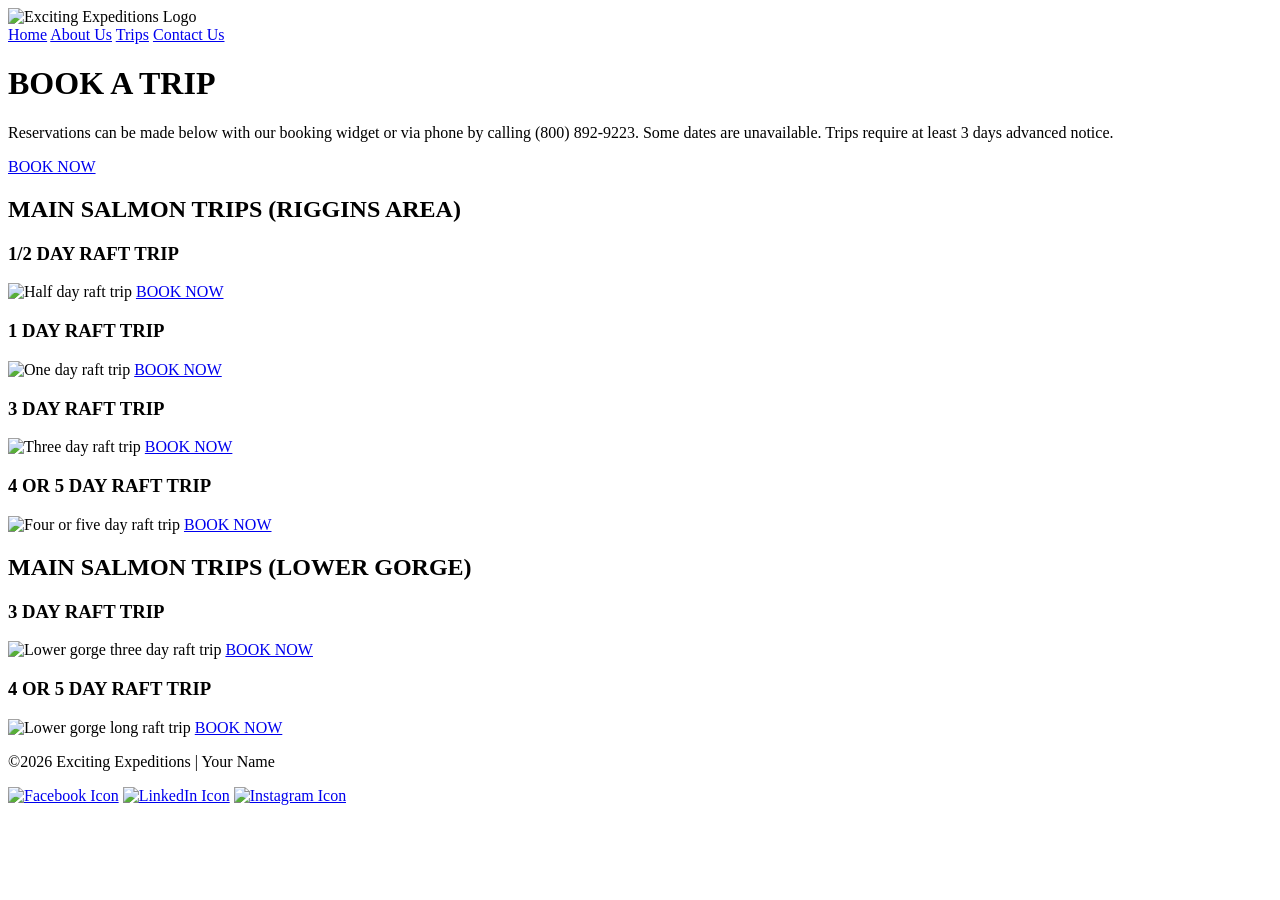
==== wwr/index.html @ 5415dc42 "Add files via upload" ====
<!DOCTYPE html>
<html lang="en-US">
<head>
  <meta charset="utf-8">
  <meta name="viewport" content="width=device-width, initial-scale=1.0">
  <title>Trips | Exciting Expeditions</title>
  <meta name="description" content="Book a white water rafting trip with Exciting Expeditions.">
  <meta name="author" content="Your Name">
  <link rel="stylesheet" href="styles/rafting.css">
</head>
<body>

  <header>
    <img src="images/logo.png" alt="Exciting Expeditions Logo">
    <nav>
      <a href="index.html">Home</a>
      <a href="about.html">About Us</a>
      <a href="trips.html">Trips</a>
      <a href="contact.html">Contact Us</a>
    </nav>
  </header>

  <main>
    <div class="trips-hero">
      <h1>BOOK A TRIP</h1>
      <p>Reservations can be made below with our booking widget or via phone by calling (800) 892-9223. Some dates are unavailable. Trips require at least 3 days advanced notice.</p>
      <a href="contact.html" class="book-big">BOOK NOW</a>
    </div>

    <h2 class="trips-title">MAIN SALMON TRIPS (RIGGINS AREA)</h2>

    <div class="trips-grid">
      <div class="trip-card">
        <h3>1/2 DAY RAFT TRIP</h3>
        <img src="images/rafting1.jpg" alt="Half day raft trip">
        <a href="contact.html">BOOK NOW</a>
      </div>

      <div class="trip-card">
        <h3>1 DAY RAFT TRIP</h3>
        <img src="images/rafting2.jpg" alt="One day raft trip">
        <a href="contact.html">BOOK NOW</a>
      </div>

      <div class="trip-card">
        <h3>3 DAY RAFT TRIP</h3>
        <img src="images/rafting3.jpg" alt="Three day raft trip">
        <a href="contact.html">BOOK NOW</a>
      </div>

      <div class="trip-card">
        <h3>4 OR 5 DAY RAFT TRIP</h3>
        <img src="images/rafting4.jpg" alt="Four or five day raft trip">
        <a href="contact.html">BOOK NOW</a>
      </div>
    </div>

    <h2 class="trips-title">MAIN SALMON TRIPS (LOWER GORGE)</h2>

    <div class="trips-grid">
      <div class="trip-card">
        <h3>3 DAY RAFT TRIP</h3>
        <img src="images/rafting5.jpg" alt="Lower gorge three day raft trip">
        <a href="contact.html">BOOK NOW</a>
      </div>

      <div class="trip-card">
        <h3>4 OR 5 DAY RAFT TRIP</h3>
        <img src="images/rafting.jpg" alt="Lower gorge long raft trip">
        <a href="contact.html">BOOK NOW</a>
      </div>
    </div>
  </main>

  <footer>
    <p>©2026 Exciting Expeditions | Your Name</p>
    <nav class="socialmedia">
      <a href="https://facebook.com"><img src="images/facebook.svg" alt="Facebook Icon"></a>
      <a href="https://linkedin.com"><img src="images/linkedin.svg" alt="LinkedIn Icon"></a>
      <a href="https://instagram.com"><img src="images/instagram.svg" alt="Instagram Icon"></a>
    </nav>
  </footer>

</body>
</html>
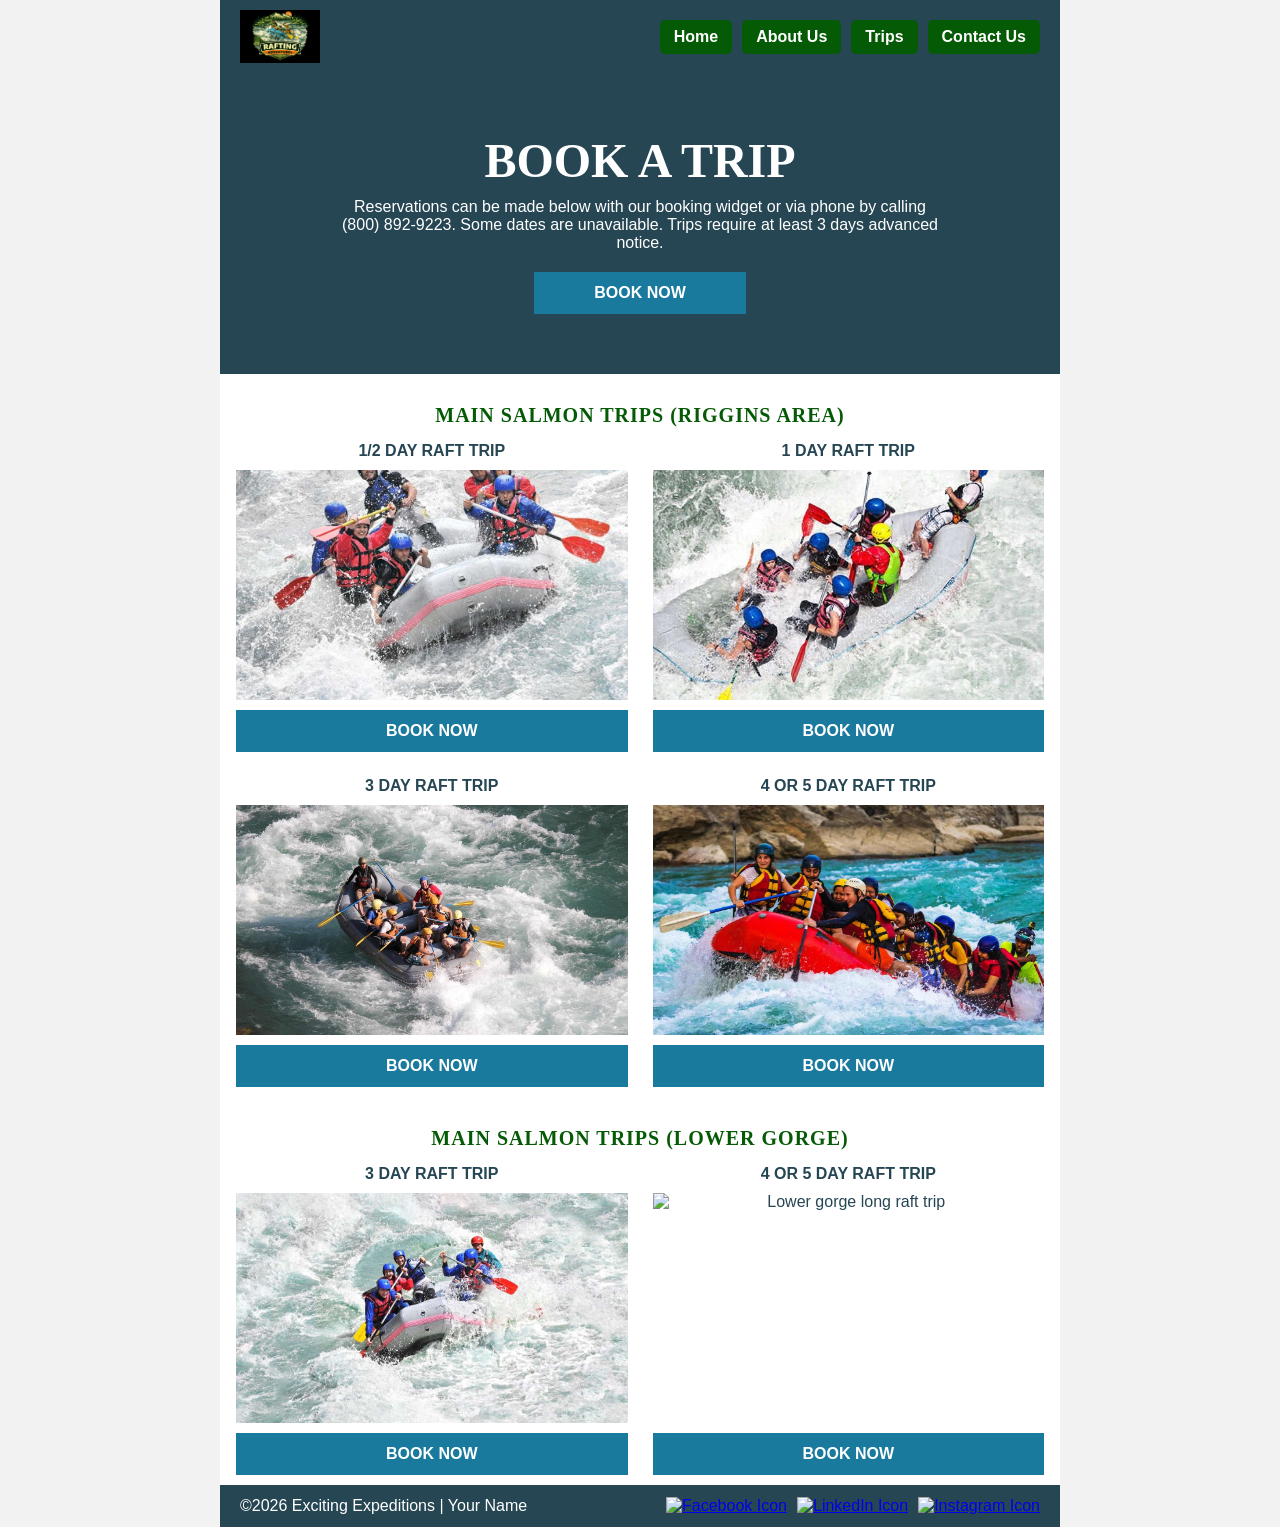
==== commit 6e1769af: "Update index.html" ====
--- a/wwr/index.html
+++ b/wwr/index.html
@@ -75,11 +75,11 @@
   <footer>
     <p>©2026 Exciting Expeditions | Your Name</p>
     <nav class="socialmedia">
-      <a href="https://facebook.com"><img src="images/facebook.svg" alt="Facebook Icon"></a>
-      <a href="https://linkedin.com"><img src="images/linkedin.svg" alt="LinkedIn Icon"></a>
-      <a href="https://instagram.com"><img src="images/instagram.svg" alt="Instagram Icon"></a>
+      <a href="https://facebook.com"><img src="../images/facebook.svg" alt="Facebook Icon"></a>
+      <a href="https://linkedin.com"><img src="../images/linkedin.svg" alt="LinkedIn Icon"></a>
+      <a href="https://instagram.com"><img src="../images/instagram.svg" alt="Instagram Icon"></a>
     </nav>
   </footer>
 
 </body>
-</html>+</html>
--- a/wwr/styles/rafting.css
+++ b/wwr/styles/rafting.css
@@ -0,0 +1,242 @@
+:root {
+  --primary-color: #055a05;
+  --secondary-color: #f4a261;
+  --accent1-color: #264653;
+  --accent2-color: #e9c46a;
+  --heading-font: "Times New Roman", "Georgia", serif;
+  --body-font: Arial, Helvetica, sans-serif;
+}
+
+* {
+  margin: 0;
+  padding: 0;
+  box-sizing: border-box;
+}
+
+body {
+  font-family: var(--body-font);
+  color: var(--accent1-color);
+  background: #f2f2f2;
+}
+
+header, main, footer {
+  width: 840px;
+  margin: 0 auto;
+  background: #fff;
+}
+
+h1, h2 {
+  font-family: var(--heading-font);
+  color: var(--primary-color);
+}
+
+/* HEADER */
+header {
+  display: flex;
+  justify-content: space-between;
+  align-items: center;
+  background-color: var(--accent1-color);
+  padding: 10px 20px;
+}
+
+header img {
+  width: 80px;
+  height: auto;
+}
+
+header nav {
+  display: flex;
+  gap: 10px;
+  margin: 0;
+  padding: 0;
+}
+
+header nav a {
+  color: #fff;
+  text-decoration: none;
+  background-color: var(--primary-color);
+  padding: 8px 14px;
+  border-radius: 5px;
+  font-weight: bold;
+}
+
+/* HERO - ABOUT PAGE */
+.hero {
+  position: relative;
+}
+
+.hero > img {
+  display: block;
+  width: 100%;
+  height: 400px;
+  object-fit: cover;
+}
+
+.hero h1 {
+  position: absolute;
+  top: 20px;
+  left: 0;
+  width: 100%;
+  padding: 16px;
+  text-align: center;
+  background-color: var(--accent1-color);
+  color: #fff;
+  opacity: 0.85;
+  margin: 0;
+}
+
+.hero article {
+  position: absolute;
+  bottom: 20px;
+  left: 20px;
+  right: 20px;
+  background-color: var(--accent2-color);
+  padding: 12px; 
+  display: flex;
+  align-items: center;
+  gap: 12px;
+  margin: 0;
+}
+
+.hero article img {
+  width: 125px;
+  height: 125px;
+  object-fit: cover;
+  flex-shrink: 0;
+}
+
+.hero article p {
+  margin: 0;
+  padding: 0;
+}
+
+/* SECTIONS - ABOUT PAGE */
+section {
+  padding: 16px;
+}
+
+section h2 {
+  text-align: center;
+  margin-bottom: 10px;
+}
+
+section:last-of-type {
+  display: flex;
+  flex-wrap: wrap;
+  justify-content: space-between;
+  gap: 10px;
+}
+
+section:last-of-type h2 {
+  width: 100%;
+}
+
+section:last-of-type figure {
+  flex: 1 1 150px;
+  text-align: center;
+}
+
+section:last-of-type figure img {
+  width: 100%;
+  height: 120px;
+  object-fit: cover;
+}
+
+/* TRIPS PAGE - LIKE YOUR VIDEO */
+.trips-hero {
+  text-align: center;
+  padding: 60px 20px;
+  background-color: var(--accent1-color);
+  color: #fff;
+}
+
+.trips-hero h1 {
+  position: static;
+  background: none;
+  color: #fff;
+  font-size: 48px;
+  margin-bottom: 10px;
+}
+
+.trips-hero p {
+  max-width: 600px;
+  margin: 0 auto;
+}
+
+.book-big {
+  display: inline-block;
+  background: #1a7a9e;
+  color: #fff;
+  text-decoration: none;
+  padding: 12px 60px;
+  margin-top: 20px;
+  font-weight: bold;
+}
+
+.trips-title {
+  text-align: center;
+  margin: 30px 0 15px;
+  padding: 0 16px;
+  letter-spacing: 1px;
+  font-size: 20px;
+}
+
+.trips-grid {
+  display: grid;
+  grid-template-columns: 1fr 1fr;
+  gap: 25px;
+  padding: 0 16px 10px;
+}
+
+.trip-card {
+  text-align: center;
+  background: #fff;
+}
+
+.trip-card h3 {
+  font-size: 16px;
+  margin-bottom: 10px;
+}
+
+.trip-card img {
+  width: 100%;
+  height: 230px;
+  object-fit: cover;
+  display: block;
+}
+
+.trip-card a {
+  display: block;
+  background: #1a7a9e;
+  color: #fff;
+  text-decoration: none;
+  padding: 12px;
+  font-weight: bold;
+  margin-top: 10px;
+}
+
+/* FOOTER */
+footer {
+  display: flex;
+  justify-content: space-between;
+  align-items: center;
+  background-color: var(--accent1-color);
+  color: #fff;
+  padding: 12px 20px;
+}
+
+footer p {
+  margin: 0;
+}
+
+footer .socialmedia {
+  display: flex;
+  gap: 10px;
+  margin: 0;
+  padding: 0;
+}
+
+footer .socialmedia img {
+  width: 35px;
+  height: 35px;
+}
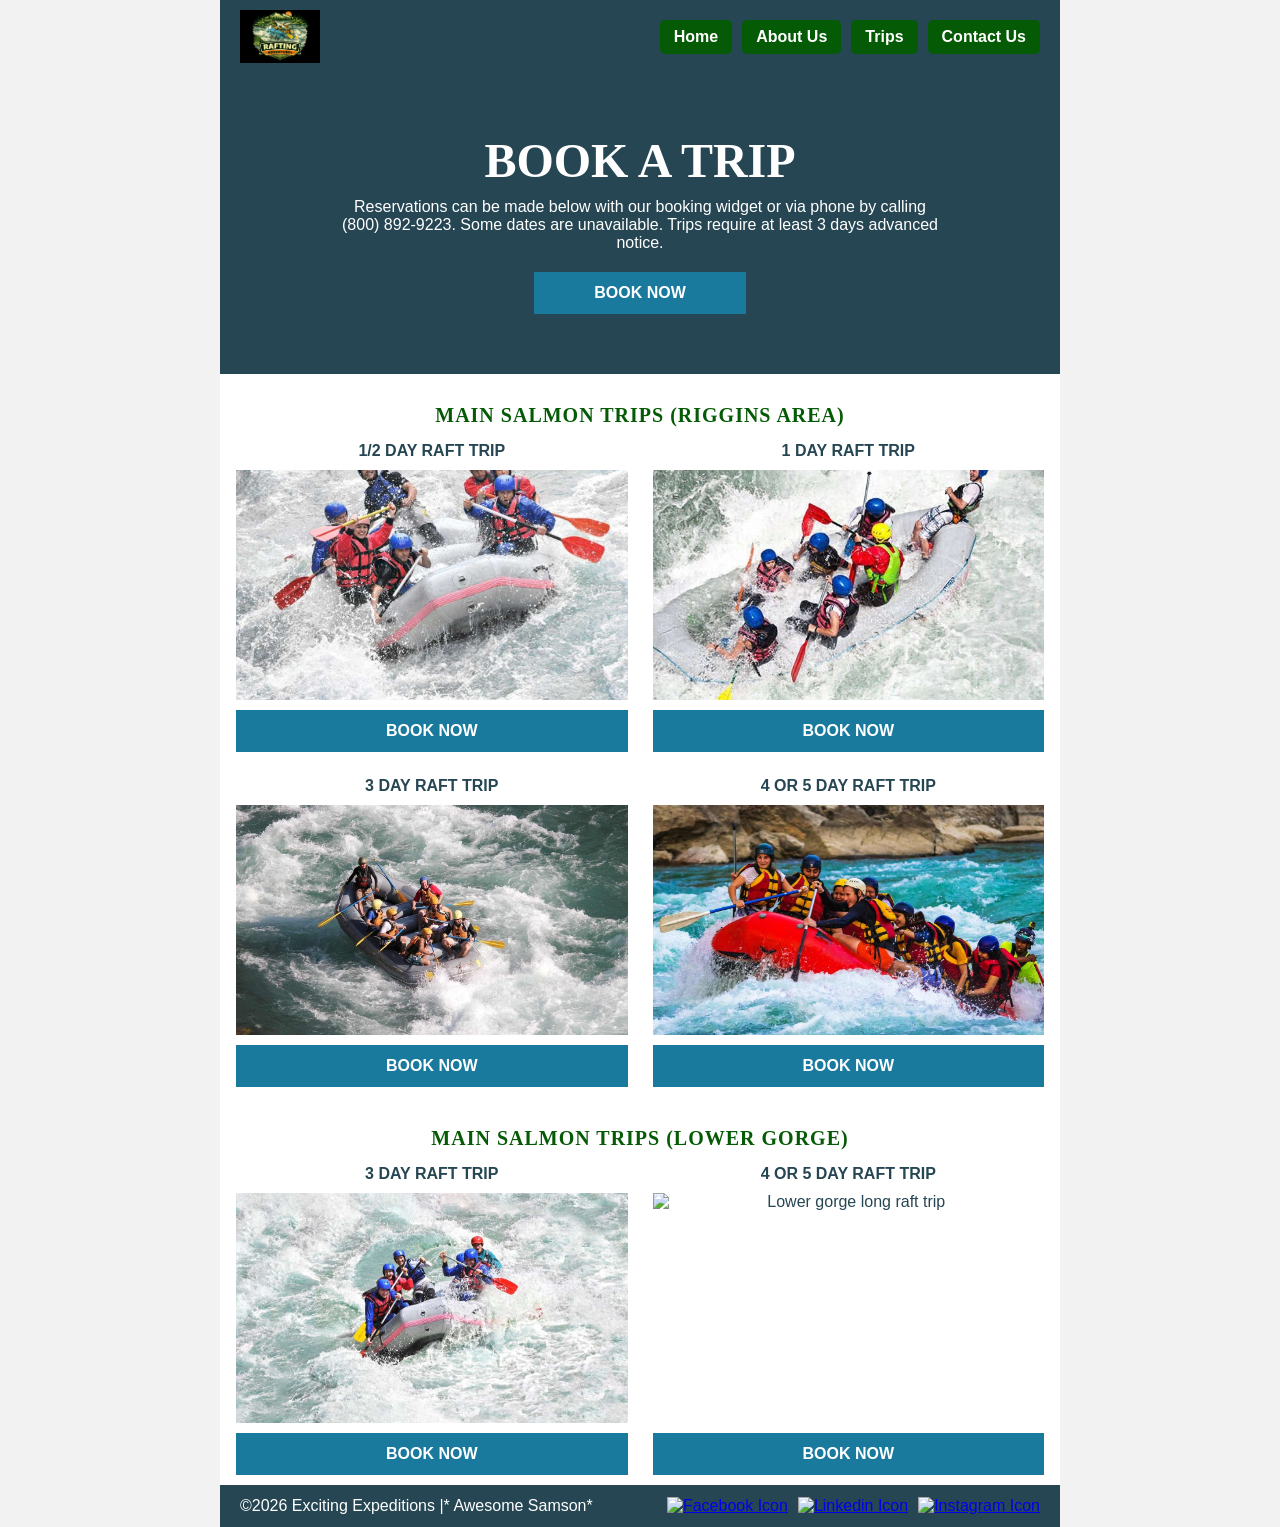
==== commit 112bfe57: "Update index.html" ====
--- a/wwr/index.html
+++ b/wwr/index.html
@@ -73,11 +73,11 @@
   </main>
 
   <footer>
-    <p>©2026 Exciting Expeditions | Your Name</p>
+    <p>©2026 Exciting Expeditions |* Awesome Samson*</p>
     <nav class="socialmedia">
-      <a href="https://facebook.com"><img src="../images/facebook.svg" alt="Facebook Icon"></a>
-      <a href="https://linkedin.com"><img src="../images/linkedin.svg" alt="LinkedIn Icon"></a>
-      <a href="https://instagram.com"><img src="../images/instagram.svg" alt="Instagram Icon"></a>
+       <a href="https://facebook.com"><img src="https://cdn.simpleicons.org/facebook/white" alt="Facebook Icon"></a>
+       <a href="https://linkedin.com"><img src="https://cdn.simpleicons.org/linkedin/white" alt="Linkedin Icon"></a>
+       <a href="https://instagram.com"><img src="https://cdn.simpleicons.org/instagram/white" alt="Instagram Icon"></a>
     </nav>
   </footer>
 
